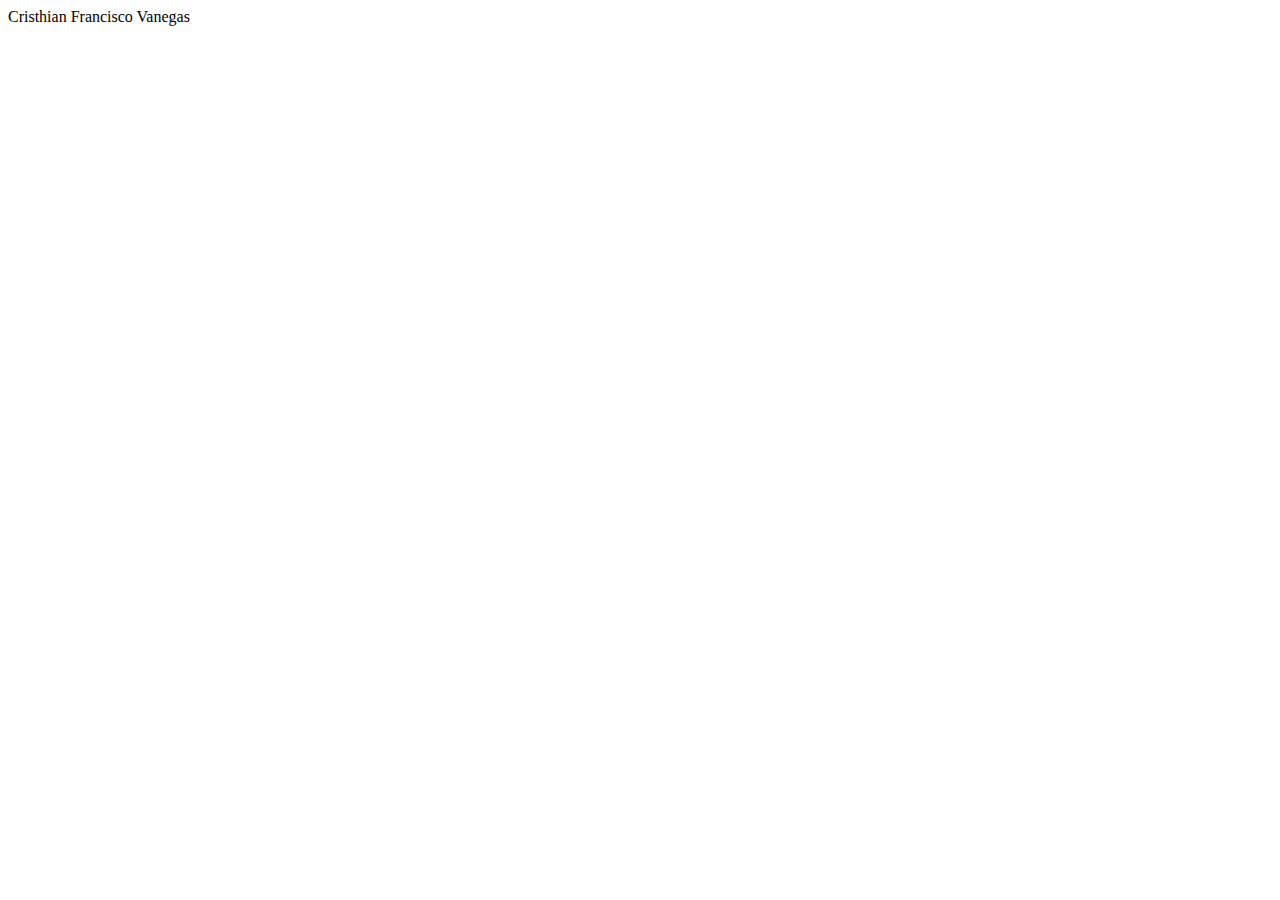
==== HTML/index.html @ 8f5778f5 "Se crea Reame y HTML para iniar el protecto." ====
<!DOCTYPE html>
<html lang="es">
<head>
    <meta charset="UTF-8">
    <meta name="viewport" content="width=device-width, initial-scale=1.0">
    <title>Autobiografia</title>
</head>
<body>
    <span>Cristhian Francisco Vanegas</span>
</body>
</html>
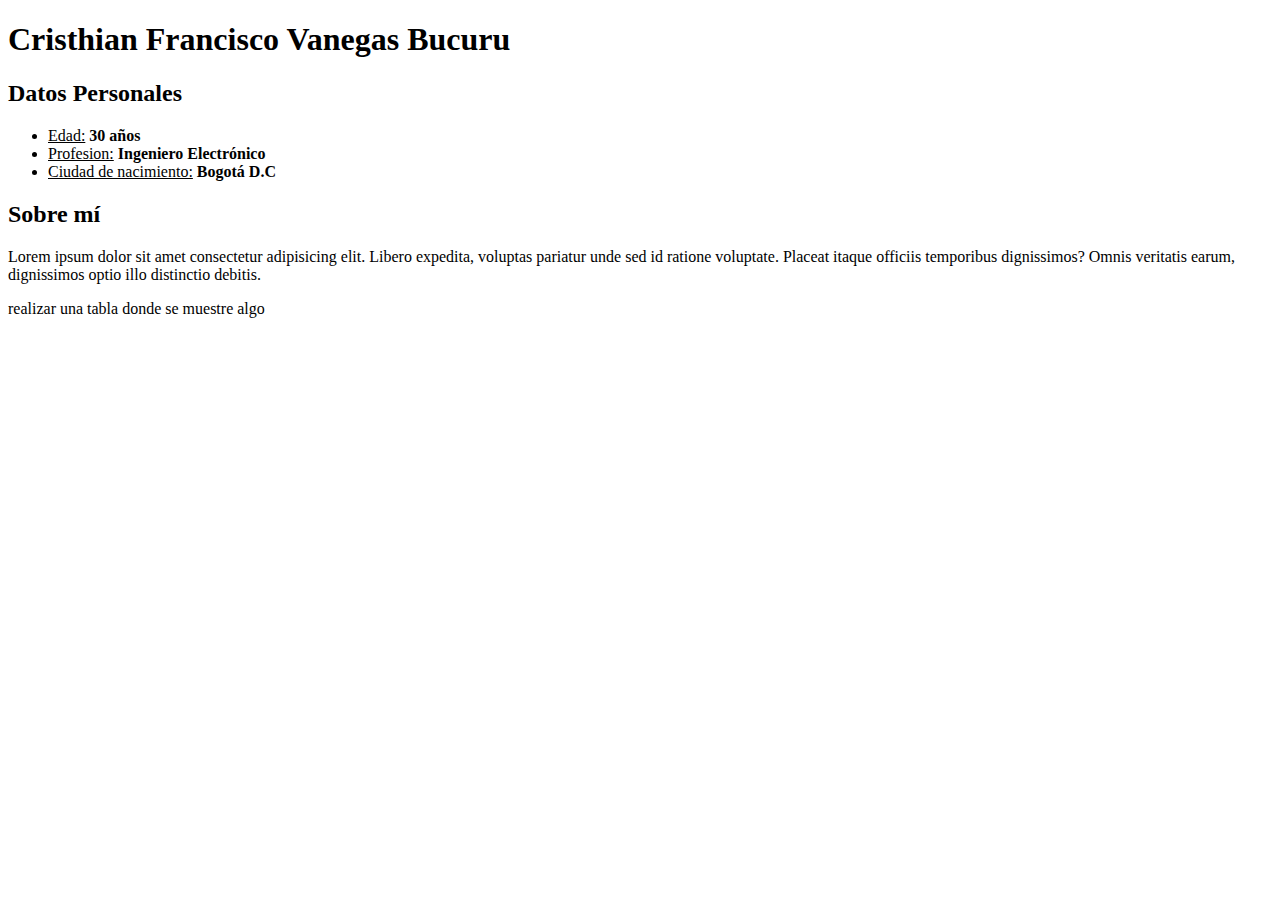
==== commit 868f20e8: "Se agrega etiquetas que se debe llenar para el proyecto" ====
--- a/HTML/index.html
+++ b/HTML/index.html
@@ -3,9 +3,32 @@
 <head>
     <meta charset="UTF-8">
     <meta name="viewport" content="width=device-width, initial-scale=1.0">
-    <title>Autobiografia</title>
+    <link rel="shortcut icon" href="favicon.ico" type="image/x-icon">
+    <title>Autobiografia Ing. Cristhian Vanegas</title>
 </head>
 <body>
-    <span>Cristhian Francisco Vanegas</span>
+    <header>
+        <h1>Cristhian Francisco Vanegas Bucuru</h1>
+        <h2>Datos Personales</h2>
+        <ul>
+            <li><u>Edad:</u> <b>30 años</b></li>
+            <li><u>Profesion:</u> <b>Ingeniero Electrónico</b></li>
+            <li><u>Ciudad de nacimiento:</u> <b>Bogotá D.C</b></li>
+        </ul>
+    </header>
+    <nav></nav>
+    <main>
+        <section>
+            <h2>Sobre mí</h2>
+            <p>Lorem ipsum dolor sit amet consectetur adipisicing elit. Libero expedita, voluptas pariatur unde sed id ratione voluptate. Placeat itaque officiis temporibus dignissimos? Omnis veritatis earum, dignissimos optio illo distinctio debitis.</p>
+        </section>
+        <table>
+            realizar una tabla donde se muestre algo
+        </table>
+        <img src="" alt="" ingresar una foto como perfil>
+        <video src="">ingresar un vide de la cancion favorita</video>
+        <iframe src="" frameborder="0"> El lugar favorito con el mapa</iframe>
+    </main>
+    <footer></footer>
 </body>
 </html>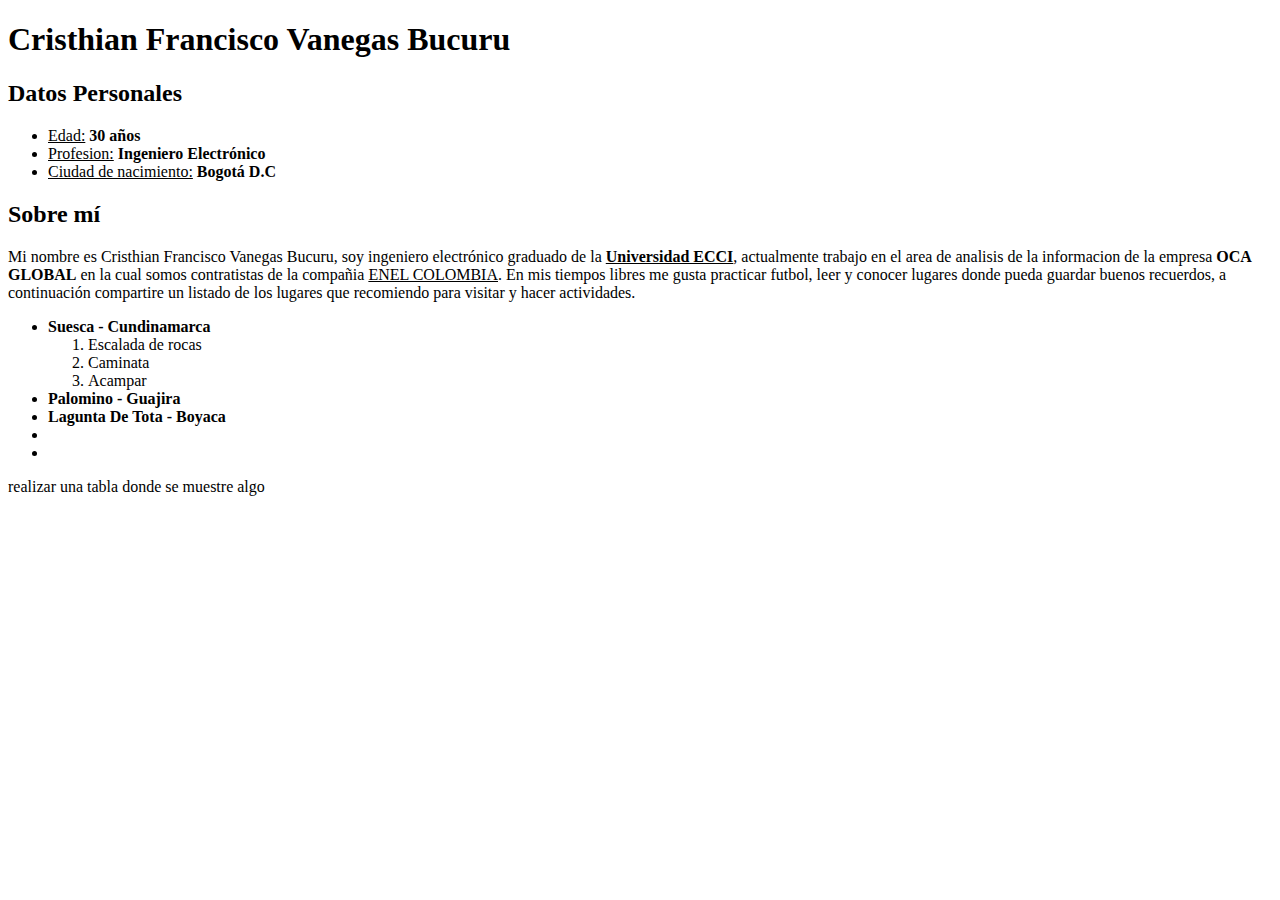
==== commit ffb973c0: "Avance del proyecto" ====
--- a/HTML/index.html
+++ b/HTML/index.html
@@ -20,7 +20,22 @@
     <main>
         <section>
             <h2>Sobre mí</h2>
-            <p>Lorem ipsum dolor sit amet consectetur adipisicing elit. Libero expedita, voluptas pariatur unde sed id ratione voluptate. Placeat itaque officiis temporibus dignissimos? Omnis veritatis earum, dignissimos optio illo distinctio debitis.</p>
+            <p>Mi nombre es Cristhian Francisco Vanegas Bucuru, soy ingeniero electrónico graduado de la <strong><u>Universidad ECCI</u></strong>, actualmente trabajo en el area de analisis de la informacion de la empresa <strong>OCA GLOBAL</strong> en la cual somos contratistas de la compañia <u>ENEL COLOMBIA</u>. En mis tiempos libres me gusta practicar futbol, leer y conocer lugares donde pueda guardar buenos recuerdos, a continuación compartire un listado de los lugares que recomiendo para visitar y hacer actividades.
+            </p>
+            <ul>
+                <li><strong>Suesca - Cundinamarca</strong>
+                    <ol>
+                        <li>Escalada de rocas</li>
+                        <li>Caminata</li>
+                        <li>Acampar</li>
+                    </ol>
+                </li>
+                <li><strong>Palomino - Guajira</strong></li>
+                <li><strong>Lagunta De Tota - Boyaca</strong></li>
+                <li></li>
+                <li></li>
+            </ul>
+
         </section>
         <table>
             realizar una tabla donde se muestre algo
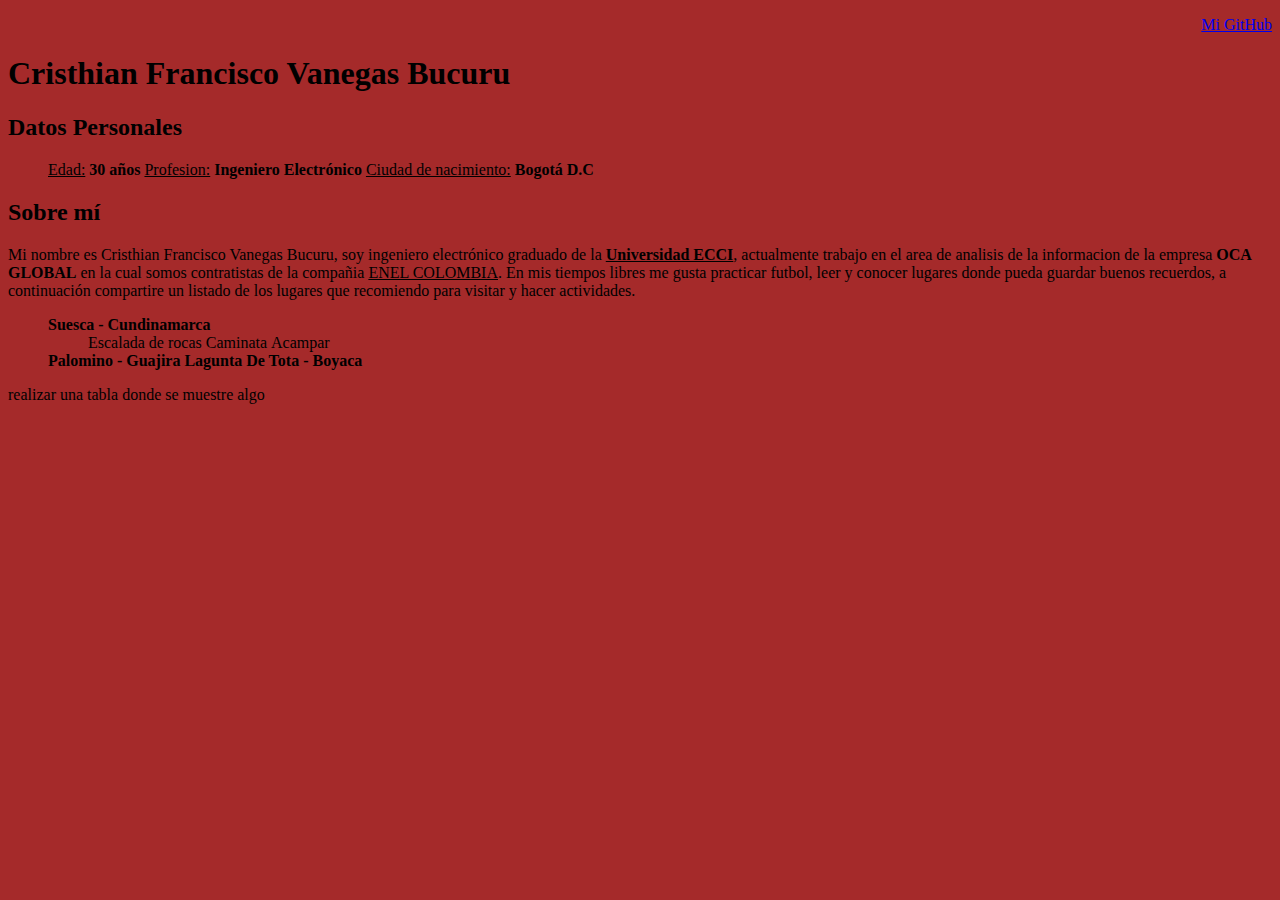
==== commit 62e91722: "Se crear la hoja style para el diseño" ====
--- a/HTML/index.html
+++ b/HTML/index.html
@@ -4,10 +4,16 @@
     <meta charset="UTF-8">
     <meta name="viewport" content="width=device-width, initial-scale=1.0">
     <link rel="shortcut icon" href="favicon.ico" type="image/x-icon">
+    <link rel="stylesheet" href="./CSS/style.css">
     <title>Autobiografia Ing. Cristhian Vanegas</title>
 </head>
 <body>
     <header>
+        <nav>
+            <ul>
+                <li><a href="https://github.com/">Mi GitHub</a></li>
+            </ul>
+        </nav>
         <h1>Cristhian Francisco Vanegas Bucuru</h1>
         <h2>Datos Personales</h2>
         <ul>
@@ -16,7 +22,7 @@
             <li><u>Ciudad de nacimiento:</u> <b>Bogotá D.C</b></li>
         </ul>
     </header>
-    <nav></nav>
+    
     <main>
         <section>
             <h2>Sobre mí</h2>
--- a/HTML/CSS/style.css
+++ b/HTML/CSS/style.css
@@ -0,0 +1,12 @@
+body{
+    background-color: brown;
+}
+
+nav{
+    text-align: right;
+}
+
+li{
+    list-style: none;
+    display: inline;
+}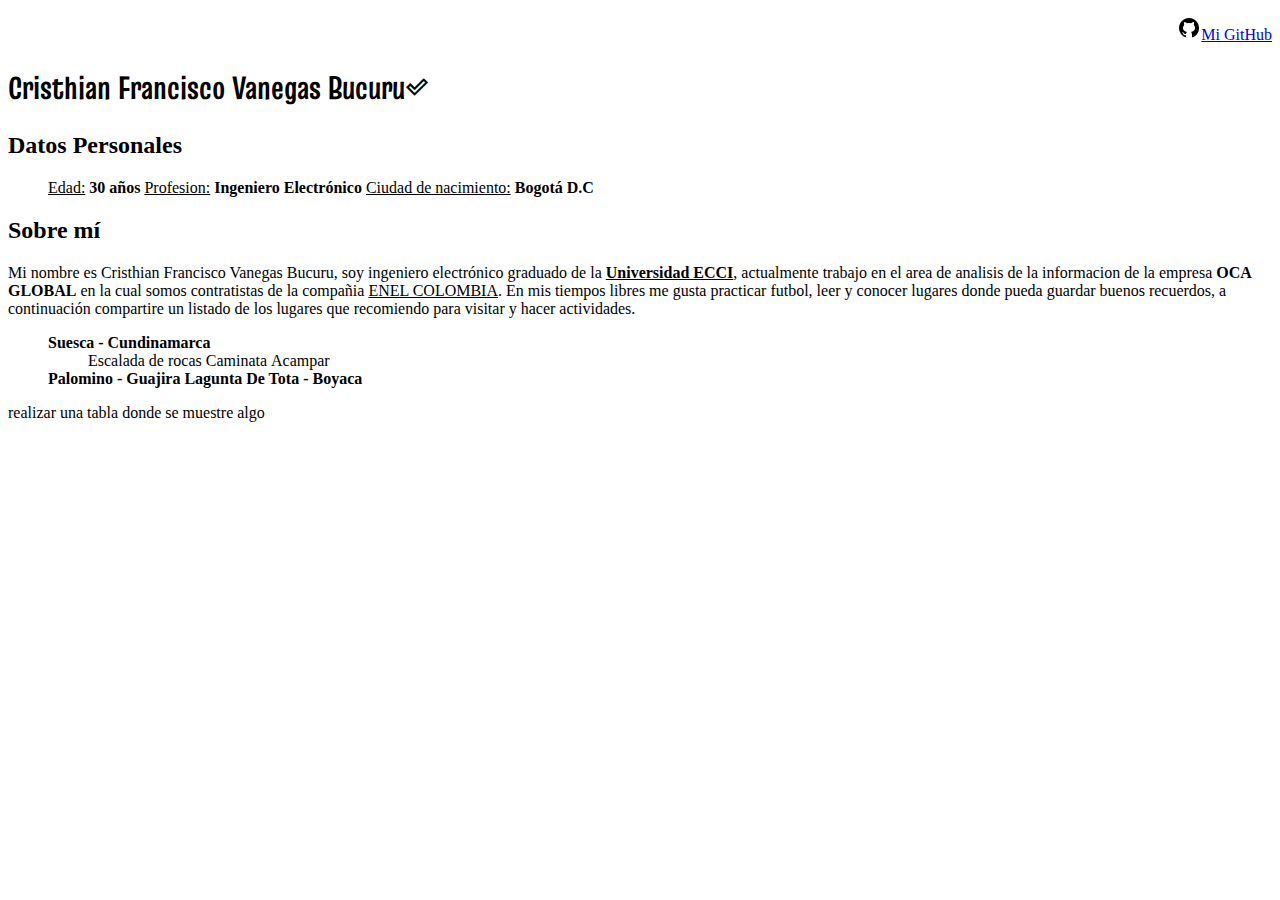
==== commit 793fff90: "Se agregan elementos en CSS" ====
--- a/HTML/index.html
+++ b/HTML/index.html
@@ -5,16 +5,21 @@
     <meta name="viewport" content="width=device-width, initial-scale=1.0">
     <link rel="shortcut icon" href="favicon.ico" type="image/x-icon">
     <link rel="stylesheet" href="./CSS/style.css">
+    <link rel="preconnect" href="https://fonts.googleapis.com">
+    <link rel="preconnect" href="https://fonts.gstatic.com" crossorigin>
+    <link href="https://fonts.googleapis.com/css2?family=Oswald:wght@200..700&family=Truculenta:opsz,wght@12..72,100..900&display=swap" rel="stylesheet">
+    <link rel="stylesheet" href="https://fonts.googleapis.com/css2?family=Material+Symbols+Outlined:opsz,wght,FILL,GRAD@20..48,100..700,0..1,-50..200" />
     <title>Autobiografia Ing. Cristhian Vanegas</title>
 </head>
 <body>
     <header>
         <nav>
             <ul>
-                <li><a href="https://github.com/">Mi GitHub</a></li>
+                <li><img src="git.ico" alt="github"><a href="https://github.com/">Mi GitHub</a></li>
             </ul>
         </nav>
-        <h1>Cristhian Francisco Vanegas Bucuru</h1>
+        <h1 class="encabezado">Cristhian Francisco Vanegas Bucuru<span class="material-symbols-outlined">done_outline</span></h1>
+        
         <h2>Datos Personales</h2>
         <ul>
             <li><u>Edad:</u> <b>30 años</b></li>
--- a/HTML/CSS/style.css
+++ b/HTML/CSS/style.css
@@ -1,6 +1,6 @@
-body{
+/* body{
     background-color: brown;
-}
+} */
 
 nav{
     text-align: right;
@@ -9,4 +9,19 @@
 li{
     list-style: none;
     display: inline;
-}+}
+
+.encabezado{
+    font-family: "Truculenta", sans-serif;
+    font-optical-sizing: auto;
+    font-weight: 16px;
+    font-style: normal;
+    font-variation-settings:"wdth" 100;
+  }
+
+
+.icono {
+  font-variation-settings: 'FILL' 0,'wght' 400,'GRAD' 0,'opsz' 24;
+  font-family: 'Segoe UI', Tahoma, Geneva, Verdana, sans-serif;
+  
+}
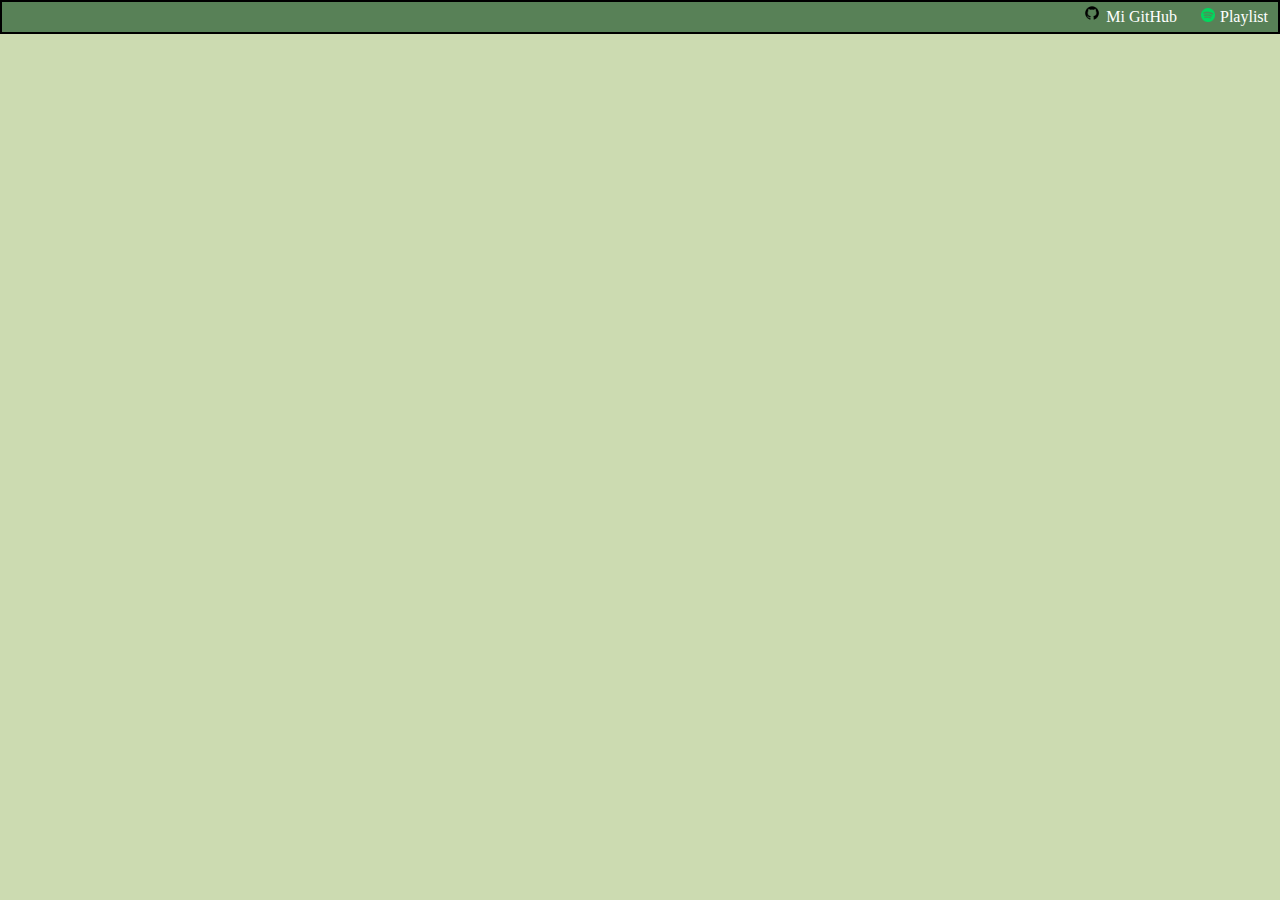
==== commit 344b7e2f: "Se agregan campos" ====
--- a/HTML/index.html
+++ b/HTML/index.html
@@ -5,56 +5,81 @@
     <meta name="viewport" content="width=device-width, initial-scale=1.0">
     <link rel="shortcut icon" href="favicon.ico" type="image/x-icon">
     <link rel="stylesheet" href="./CSS/style.css">
-    <link rel="preconnect" href="https://fonts.googleapis.com">
-    <link rel="preconnect" href="https://fonts.gstatic.com" crossorigin>
-    <link href="https://fonts.googleapis.com/css2?family=Oswald:wght@200..700&family=Truculenta:opsz,wght@12..72,100..900&display=swap" rel="stylesheet">
-    <link rel="stylesheet" href="https://fonts.googleapis.com/css2?family=Material+Symbols+Outlined:opsz,wght,FILL,GRAD@20..48,100..700,0..1,-50..200" />
+    <link rel="preconnect" href="https://fonts.googleapis.com"><link rel="preconnect" href="https://fonts.gstatic.com" crossorigin><link href="https://fonts.googleapis.com/css2?family=Dongle&family=Lugrasimo&family=Marmelad&display=swap" rel="stylesheet">
     <title>Autobiografia Ing. Cristhian Vanegas</title>
 </head>
 <body>
-    <header>
-        <nav>
-            <ul>
-                <li><img src="git.ico" alt="github"><a href="https://github.com/">Mi GitHub</a></li>
+    <div id="contenedor">
+        <header>
+            <div id="container-header">
+                <nav>
+                    <ul class="enlaces">
+                        <li class="navegacion"><img id="github" src="./images/github_git_icon_145985.png" alt="github"><a href="https://github.com/" target="_blank">Mi GitHub</a></li>
+                        <li class="navegacion"><img id="spotify" src="./images/spotify.ico" alt="spotify"><a href="https://open.spotify.com/playlist/37i9dQZF1DWWwzidNQX6jx" target="_blank">Playlist</a></li>
+                    </ul>
+                </nav>
+            </div>
+            
+        </header>
+ <!-- 
+    <main>
+        <div class="container">
+            <figure>
+                <img id="foto" src="./images/SIG.ico" alt="foto">
+            </figure>
+            <h1 class="encabezado">Cristhian Francisco Vanegas Bucuru</h1>
+            <ul class="datos">
+                <li class="dato">Edad: <b>30 Años</b></li>
+                <li class="dato">Ciudad: <b>Bogota</b></li>
+                <li class="dato">Profesion: <b>Ingeniero Electrónico</b></li>
             </ul>
-        </nav>
-        <h1 class="encabezado">Cristhian Francisco Vanegas Bucuru<span class="material-symbols-outlined">done_outline</span></h1>
-        
-        <h2>Datos Personales</h2>
-        <ul>
-            <li><u>Edad:</u> <b>30 años</b></li>
-            <li><u>Profesion:</u> <b>Ingeniero Electrónico</b></li>
-            <li><u>Ciudad de nacimiento:</u> <b>Bogotá D.C</b></li>
-        </ul>
-    </header>
-    
-    <main>
-        <section>
-            <h2>Sobre mí</h2>
-            <p>Mi nombre es Cristhian Francisco Vanegas Bucuru, soy ingeniero electrónico graduado de la <strong><u>Universidad ECCI</u></strong>, actualmente trabajo en el area de analisis de la informacion de la empresa <strong>OCA GLOBAL</strong> en la cual somos contratistas de la compañia <u>ENEL COLOMBIA</u>. En mis tiempos libres me gusta practicar futbol, leer y conocer lugares donde pueda guardar buenos recuerdos, a continuación compartire un listado de los lugares que recomiendo para visitar y hacer actividades.
+        </div>
+
+            <h2 id="Sobre">Sobre mí</h2>
+
+            <p>Mi nombre es Cristhian Francisco Vanegas Bucuru, soy ingeniero electrónico graduado de la <strong><u>Universidad ECCI</u></strong>, actualmente trabajo en el area de analisis de la informacion de la empresa <strong>OCA GLOBAL</strong> en la cual somos contratistas de la compañia <u>ENEL COLOMBIA</u>. En mis tiempos libres me gusta practicar futbol, leer y conocer lugares donde pueda guardar buenos recuerdos, a continuación les comparto lugares que recomiendo para visitar y hacer actividades:
             </p>
-            <ul>
-                <li><strong>Suesca - Cundinamarca</strong>
+
+            <ul class="location">
+                <li class="lugares"><strong>Suesca - Cundinamarca</strong>
                     <ol>
                         <li>Escalada de rocas</li>
                         <li>Caminata</li>
                         <li>Acampar</li>
                     </ol>
                 </li>
-                <li><strong>Palomino - Guajira</strong></li>
-                <li><strong>Lagunta De Tota - Boyaca</strong></li>
-                <li></li>
-                <li></li>
+                <li class="lugares"><strong>Palomino - Guajira</strong>
+                    <ol>
+                        <li>Tubing</li>
+                        <li>Surf</li>
+                        <li>Caminata y Cabalgata en la finca la Mello</li>
+                    </ol>
+                </li>
+                <li class="lugares"><strong>Lagunta De Tota - Boyaca</strong>
+                    <ol>
+                        <li>Glamping</li>
+                        <li>Cabalgata</li>
+                        <li>Pescar</li>
+                    </ol>
+                </li>
+                <li class="lugares"><strong>Villa de leyva</strong>
+                    <ol>
+                        <li>Glamping</li>
+                        <li>Visitar pozos azules</li>
+                        <li>Visitar el Parque Aventura Park</li>
+                    </ol>
+                </li>
             </ul>
 
-        </section>
+        </div>
         <table>
-            realizar una tabla donde se muestre algo
-        </table>
-        <img src="" alt="" ingresar una foto como perfil>
-        <video src="">ingresar un vide de la cancion favorita</video>
-        <iframe src="" frameborder="0"> El lugar favorito con el mapa</iframe>
+                realizar una tabla donde se muestre algo
+            </table>
+            <img src="" alt="" ingresar una foto como perfil>
+            <video src="">ingresar un vide de la cancion favorita</video>
+            <iframe src="" frameborder="0"> El lugar favorito con el mapa</iframe> 
     </main>
-    <footer></footer>
+    <footer></footer>-->
+    </div>
 </body>
 </html>--- a/HTML/CSS/style.css
+++ b/HTML/CSS/style.css
@@ -1,27 +1,86 @@
-/* body{
-    background-color: brown;
-} */
+*{
+  margin: 0;
+  padding: 0;
+}
+
+*,*::before,*::after{
+  box-sizing: border-box;
+}
+body{
+  background:#ccdbb1;
+}
+
+#container-header{
+  border: 2px solid black;
+}
+
+header{
+  line-height: 30px;
+  width: 100%;
+ /*  position: fixed;
+  z-index: 100; */
+}
+
+#github{
+  width: 1.4%;
+  margin-right: 5px;
+  height: 10%;
+}
+
+#spotify{
+  width: 1.1%;
+  margin-right: 5px}
 
 nav{
-    text-align: right;
+  background-color: #588157;
+  text-align: right;
 }
 
-li{
-    list-style: none;
-    display: inline;
+.navegacion{
+  list-style: none;
+  display: inline;
+  margin: 10px;
+}
+
+a{
+  text-decoration: none;
+  color: white;
+}
+/* main{
+  margin: 0 5px;
 }
 
 .encabezado{
-    font-family: "Truculenta", sans-serif;
-    font-optical-sizing: auto;
-    font-weight: 16px;
-    font-style: normal;
-    font-variation-settings:"wdth" 100;
-  }
+  font-family: "Marmelad", sans-serif;
+  font-weight: 400;
+  font-style: normal;
+  font-size: 50px;
+  text-transform: uppercase;
+  margin: 10px;
+}
 
+.dato {
+  margin-left: 10px;
+  list-style: none;
+  font-family: Cambria, Cochin, Georgia, Times, 'Times New Roman', serif;
+  font-size: 20px;
+} 
 
-.icono {
-  font-variation-settings: 'FILL' 0,'wght' 400,'GRAD' 0,'opsz' 24;
-  font-family: 'Segoe UI', Tahoma, Geneva, Verdana, sans-serif;
-  
+b{
+  text-decoration: underline;
 }
+
+#Sobre{
+  margin: 10px;
+}
+
+P{
+  margin: 10px;
+  text-align: justify;
+}
+
+.lugares{
+  margin-left: 50px;
+  margin-bottom: 10px;
+}
+ */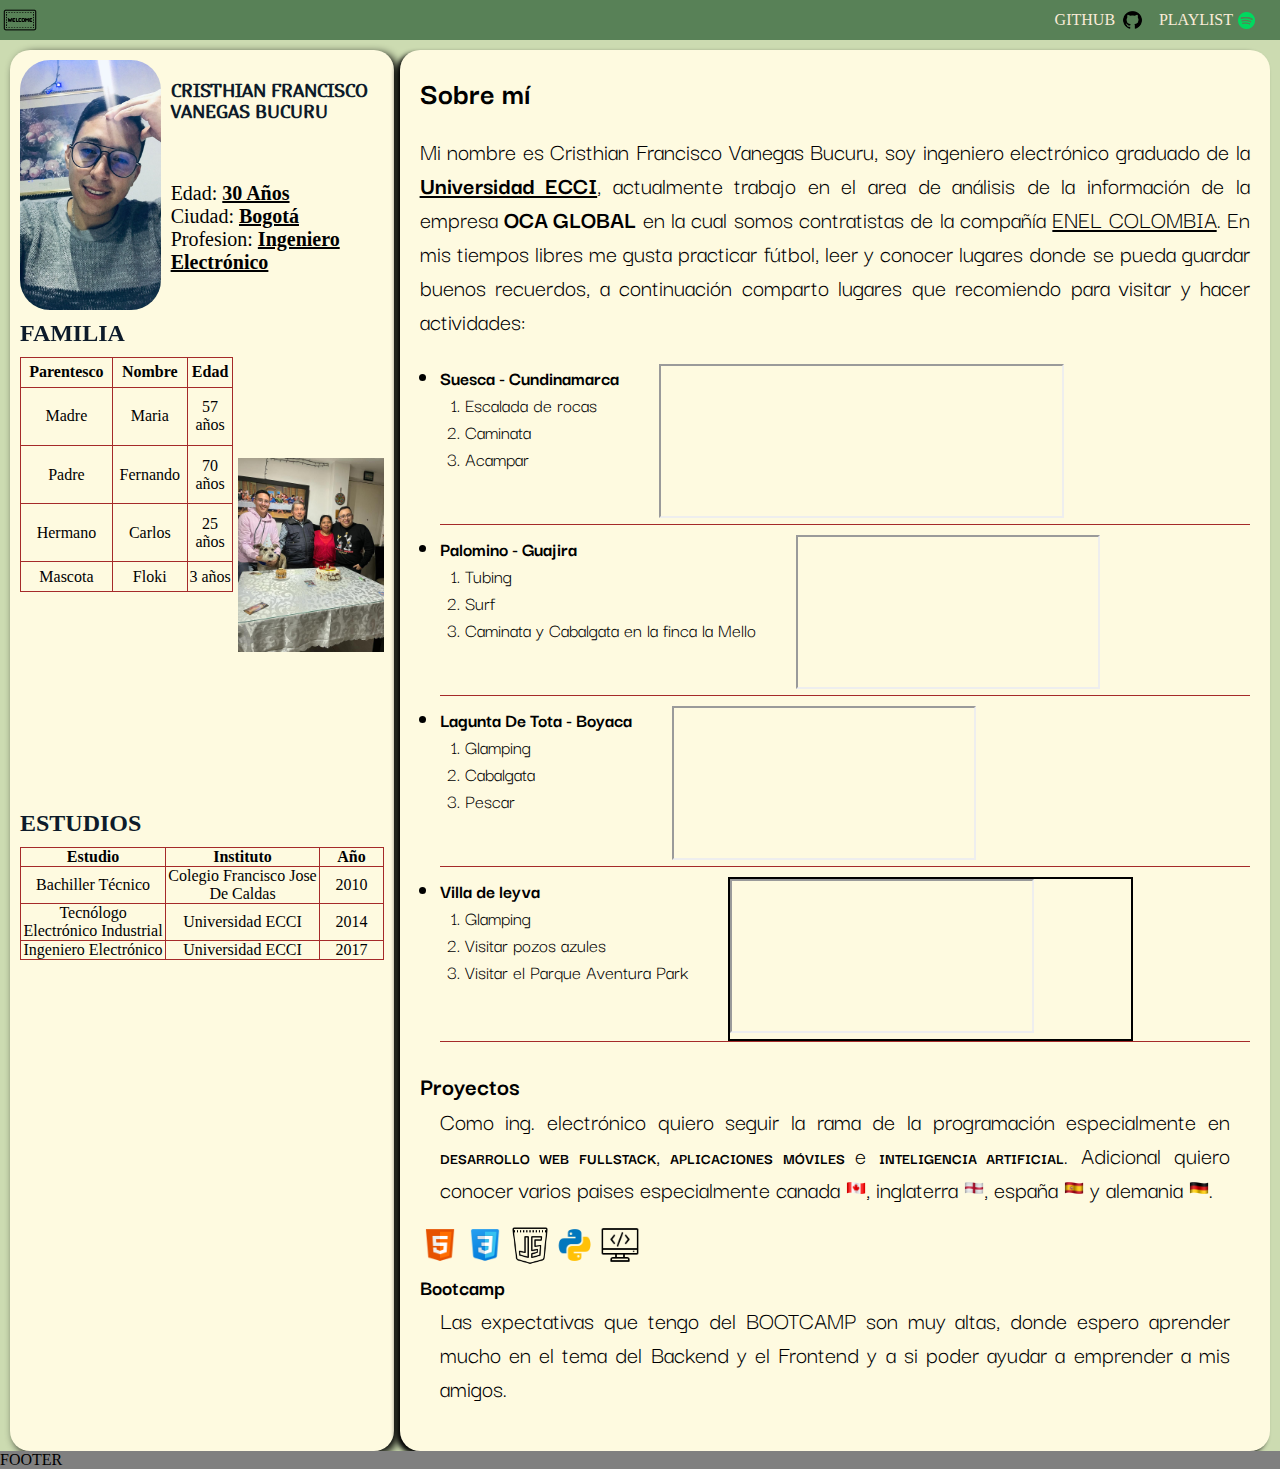
==== commit c98dbe0c: "Se agregan estilos e imagnes" ====
--- a/HTML/index.html
+++ b/HTML/index.html
@@ -6,80 +6,180 @@
     <link rel="shortcut icon" href="favicon.ico" type="image/x-icon">
     <link rel="stylesheet" href="./CSS/style.css">
     <link rel="preconnect" href="https://fonts.googleapis.com"><link rel="preconnect" href="https://fonts.gstatic.com" crossorigin><link href="https://fonts.googleapis.com/css2?family=Dongle&family=Lugrasimo&family=Marmelad&display=swap" rel="stylesheet">
+    <link rel="preconnect" href="https://fonts.googleapis.com">
+    <link rel="preconnect" href="https://fonts.gstatic.com" crossorigin>
+    <link href="https://fonts.googleapis.com/css2?family=Darker+Grotesque:wght@300..900&display=swap" rel="stylesheet">
     <title>Autobiografia Ing. Cristhian Vanegas</title>
 </head>
 <body>
-    <div id="contenedor">
-        <header>
-            <div id="container-header">
-                <nav>
-                    <ul class="enlaces">
-                        <li class="navegacion"><img id="github" src="./images/github_git_icon_145985.png" alt="github"><a href="https://github.com/" target="_blank">Mi GitHub</a></li>
-                        <li class="navegacion"><img id="spotify" src="./images/spotify.ico" alt="spotify"><a href="https://open.spotify.com/playlist/37i9dQZF1DWWwzidNQX6jx" target="_blank">Playlist</a></li>
+    <header>
+        <div id="container-header">
+            <nav class="nav">
+                <img src="./images/bienvenido.png" alt="welcome" class="logo">
+                <ul class="enlaces">
+                    <li class="navegacion">
+                        <div class="estilo1">
+                            <img id="github" src="./images/git.png" alt="github"><a href="https://github.com/" target="_blank" class="nav-link">GitHub</a>
+                        </div></li>
+                    <li class="navegacion">
+                        <div class="estilo2">
+                            <img id="spotify" src="./images/spotify.ico" alt="spotify"><a href="https://open.spotify.com/playlist/37i9dQZF1DWWwzidNQX6jx" target="_blank" class="nav-link">Playlist</a>
+                        </div>
+                    </li>
+                </ul>
+            </nav>
+        </div>
+    </header>
+<!--CONTENIDO PRINCIPAL-->
+    <div class="main">
+    <main class="container-main">
+        <h1 id="Sobre">Sobre mí</h1>
+        <div class="contenido">
+            <p>Mi nombre es Cristhian Francisco Vanegas Bucuru, soy ingeniero electrónico graduado de la <strong><u>Universidad ECCI</u></strong>, actualmente trabajo en el area de análisis de la información de la empresa <strong>OCA GLOBAL</strong> en la cual somos contratistas de la compañía <u>ENEL COLOMBIA</u>. En mis tiempos libres me gusta practicar fútbol, leer y conocer lugares donde se pueda guardar buenos recuerdos, a continuación comparto lugares que recomiendo para visitar y hacer actividades:
+            </p>
+            <ul class="location">
+                <div class="suesca">
+                    <li class="lugares1"><strong>Suesca - Cundinamarca</strong>
+                        <ol class="activity">
+                            <li>Escalada de rocas</li>
+                            <li>Caminata</li>
+                            <li>Acampar</li>
+                        </ol>
+                    </li>
+                    <div class="map-suesca">
+                        <iframe src="https://www.google.com/maps/embed?pb=!1m18!1m12!1m3!1d2810.091004162206!2d-73.7915276403653!3d5.092576591202951!2m3!1f0!2f0!3f0!3m2!1i1024!2i768!4f13.1!3m3!1m2!1s0x8e4013230a9ea049%3A0x4e8ea4047a0dc01f!2sRocas%20de%20suesca!5e0!3m2!1ses!2sco!4v1711060129927!5m2!1ses!2sco" allowfullscreen="" loading="lazy" referrerpolicy="no-referrer-when-downgrade"></iframe>
+                    </div> 
+                </div>
+                <div class="palomino">
+                    <li class="lugares2"><strong>Palomino - Guajira</strong>
+                        <ol class="activity">
+                            <li>Tubing</li>
+                            <li>Surf</li>
+                            <li>Caminata y Cabalgata en la finca la Mello</li>
+                        </ol>
+                    </li>
+                    <div class="map-palomino">
+                        <iframe src="https://www.google.com/maps/embed?pb=!1m18!1m12!1m3!1d1956.6114264970622!2d-73.56034441123671!3d11.245010177951961!2m3!1f0!2f0!3f0!3m2!1i1024!2i768!4f13.1!3m3!1m2!1s0x8ef4b5fe1ead83b5%3A0x5050cfb182154932!2sPalomino%2C%20Dibulla%2C%20La%20Guajira!5e0!3m2!1ses!2sco!4v1711061300190!5m2!1ses!2sco" allowfullscreen="" loading="lazy"></iframe>
+                    </div>
+                </div>    
+                <div class=" tota">
+                    <li class="lugares3"><strong>Lagunta De Tota - Boyaca</strong>
+                        <ol class="activity">
+                            <li>Glamping</li>
+                            <li>Cabalgata</li>
+                            <li>Pescar</li>
+                        </ol>
+                    </li>
+                    <div class="map-tota">
+                        <iframe src="https://www.google.com/maps/embed?pb=!1m18!1m12!1m3!1d53429.85246286935!2d-72.95491800011051!3d5.537694777417233!2m3!1f0!2f0!3f0!3m2!1i1024!2i768!4f13.1!3m3!1m2!1s0x8e6a59f21d23516f%3A0xedea6fa8bc3482ee!2sLaguna%20De%20Tota!5e0!3m2!1ses!2sco!4v1711061765283!5m2!1ses!2sco" allowfullscreen="" loading="lazy"></iframe>
+                    </div>
+                </div>
+                <div class="villa">
+                    <li class="lugares4"><strong>Villa de leyva</strong>
+                        <ol class="activity">
+                            <li>Glamping</li>
+                            <li>Visitar pozos azules</li>
+                            <li>Visitar el Parque Aventura Park</li>
+                        </ol>
+                    </li>
+                    <div class="map-villa">
+                        <iframe src="https://www.google.com/maps/embed?pb=!1m18!1m12!1m3!1d9443.54818647559!2d-73.52896292680144!3d5.637197839881152!2m3!1f0!2f0!3f0!3m2!1i1024!2i768!4f13.1!3m3!1m2!1s0x8e41d70e3c78a119%3A0x63446b78661193dd!2sVilla%20de%20Leyva%2C%20Boyac%C3%A1!5e0!3m2!1ses!2sco!4v1711062106442!5m2!1ses!2sco" allowfullscreen="" loading="lazy" ></iframe>
+                    </div>
+                </div>
+            </ul>
+            <section class="proyectos">
+                <h3>Proyectos</h3>
+                <p>Como ing. electrónico quiero seguir la rama de la programación especialmente en <strong>desarrollo web fullstack</strong>,<strong> aplicaciones móviles </strong>e <strong>inteligencia artificial</strong>. Adicional quiero conocer varios paises especialmente canada <img src="./images/canada.png" alt="canada">, inglaterra <img src="./images/inglaterra.png" alt="inglaterra">, españa <img src="./images/espana.png" alt="spain"> y alemania <img src="./images/alemania.png" alt="germany">.</p>
+                <div class="programacion">
+                    <img src="./images/html.png" alt="html">
+                    <img src="./images/CSS.png" alt="css">
+                    <img src="./images/JS.png" alt="javascript">
+                    <img src="./images/python.png" alt="">
+                    <img src="images/backend.png" alt="">
+                </div>
+            </section>
+            <section class="bootcamp">
+                <h4>Bootcamp</h4>
+                <p>Las expectativas que tengo del BOOTCAMP son muy altas, donde espero aprender mucho en el tema del Backend y el Frontend y a si poder ayudar a emprender a mis amigos.</p>
+            </section>
+        </div>
+        
+         <!-- <video src="">ingresar un vide de la cancion favorita</video>
+            <iframe src="" frameborder="0"> El lugar favorito con el mapa</iframe> -->
+    </main>
+<!-------------------------------ASIDE---------------------------------->    
+    <aside>
+            <div class="informacion">
+                <img id="foto" src="./images/Foto.jpeg" alt="foto">
+                <div class="name">
+                    <h1 class="encabezado">Cristhian Francisco Vanegas Bucuru</h1>
+                    <ul class="datos">
+                        <li class="dato">Edad: <b>30 Años</b></li>
+                        <li class="dato">Ciudad: <b>Bogotá</b></li>
+                        <li class="dato">Profesion: <b>Ingeniero Electrónico</b></li>
                     </ul>
-                </nav>
+                </div>  
             </div>
-            
-        </header>
- <!-- 
-    <main>
-        <div class="container">
-            <figure>
-                <img id="foto" src="./images/SIG.ico" alt="foto">
-            </figure>
-            <h1 class="encabezado">Cristhian Francisco Vanegas Bucuru</h1>
-            <ul class="datos">
-                <li class="dato">Edad: <b>30 Años</b></li>
-                <li class="dato">Ciudad: <b>Bogota</b></li>
-                <li class="dato">Profesion: <b>Ingeniero Electrónico</b></li>
-            </ul>
-        </div>
-
-            <h2 id="Sobre">Sobre mí</h2>
-
-            <p>Mi nombre es Cristhian Francisco Vanegas Bucuru, soy ingeniero electrónico graduado de la <strong><u>Universidad ECCI</u></strong>, actualmente trabajo en el area de analisis de la informacion de la empresa <strong>OCA GLOBAL</strong> en la cual somos contratistas de la compañia <u>ENEL COLOMBIA</u>. En mis tiempos libres me gusta practicar futbol, leer y conocer lugares donde pueda guardar buenos recuerdos, a continuación les comparto lugares que recomiendo para visitar y hacer actividades:
-            </p>
-
-            <ul class="location">
-                <li class="lugares"><strong>Suesca - Cundinamarca</strong>
-                    <ol>
-                        <li>Escalada de rocas</li>
-                        <li>Caminata</li>
-                        <li>Acampar</li>
-                    </ol>
-                </li>
-                <li class="lugares"><strong>Palomino - Guajira</strong>
-                    <ol>
-                        <li>Tubing</li>
-                        <li>Surf</li>
-                        <li>Caminata y Cabalgata en la finca la Mello</li>
-                    </ol>
-                </li>
-                <li class="lugares"><strong>Lagunta De Tota - Boyaca</strong>
-                    <ol>
-                        <li>Glamping</li>
-                        <li>Cabalgata</li>
-                        <li>Pescar</li>
-                    </ol>
-                </li>
-                <li class="lugares"><strong>Villa de leyva</strong>
-                    <ol>
-                        <li>Glamping</li>
-                        <li>Visitar pozos azules</li>
-                        <li>Visitar el Parque Aventura Park</li>
-                    </ol>
-                </li>
-            </ul>
-
-        </div>
-        <table>
-                realizar una tabla donde se muestre algo
-            </table>
-            <img src="" alt="" ingresar una foto como perfil>
-            <video src="">ingresar un vide de la cancion favorita</video>
-            <iframe src="" frameborder="0"> El lugar favorito con el mapa</iframe> 
-    </main>
-    <footer></footer>-->
+            <div class="family">
+                <div class="container-family">
+                    <h2 class="title1">FAMILIA</h2>
+                    <table class="tabla1">
+                        <tr>
+                            <th>Parentesco</th>
+                            <th>Nombre</th>
+                            <th>Edad</th>
+                        </tr>
+                        <tr>
+                            <td>Madre</td>
+                            <td>Maria</td>
+                            <td>57 años</td>
+                        </tr>
+                        <tr>
+                            <td>Padre</td>
+                            <td>Fernando</td>
+                            <td>70 años</td>
+                        </tr>
+                        <tr>
+                            <td>Hermano</td>
+                            <td>Carlos</td>
+                            <td>25 años</td>
+                        </tr>
+                        <tr>
+                            <td>Mascota</td>
+                            <td>Floki</td>
+                            <td>3 años</td>
+                        </tr>
+                  </table>
+                </div>    
+                <img class="familia" src="./images/familia.jpeg" alt="familia">
+            </div>
+            <div class="estudios">
+                <h2>ESTUDIOS</h2>
+            <table class="tabla2">
+                <tr>
+                  <th>Estudio</th>
+                  <th>Instituto</th>
+                  <th>Año</th>
+                </tr>
+                <tr>
+                  <td>Bachiller Técnico</td>
+                  <td>Colegio Francisco Jose De Caldas</td>
+                  <td>2010</td>
+                </tr>
+                <tr>
+                  <td>Tecnólogo Electrónico Industrial</td>
+                  <td>Universidad ECCI</td>
+                  <td>2014</td>
+                </tr>
+                <tr>
+                  <td>Ingeniero Electrónico</td>
+                  <td>Universidad ECCI</td>
+                  <td>2017</td>
+                </tr>
+              </table>  
+            </div>
+    </aside>
     </div>
+    <footer>FOOTER</footer>
 </body>
 </html>--- a/HTML/CSS/style.css
+++ b/HTML/CSS/style.css
@@ -7,60 +7,169 @@
   box-sizing: border-box;
 }
 body{
+  width: 100%;
+  height: 100%;
   background:#ccdbb1;
+  display: flex;
+  flex-wrap: wrap;
+}
+
+main,aside,footer{
+  color: black;
+  display: flex;
+}
+
+header{
+  color: black;
+  border: 2px solid white;
+  display: flex;
+}
+
+header,footer{
+  width: 100%;
+}
+
+header{
+  height: 40px;
 }
 
 #container-header{
-  border: 2px solid black;
-}
-
-header{
-  line-height: 30px;
-  width: 100%;
- /*  position: fixed;
-  z-index: 100; */
+  background-color: #588157;
+  position: fixed;
+  width: 100%;
+  top: 0;
+  left: 0;
+}
+
+.nav{
+  display: flex;
+  justify-content: space-between;
+  align-items: center;
+}
+
+.enlaces{
+  margin-right: 20px;
+  list-style: none;
+  justify-content: center;
+  align-items: center;
+  text-transform: uppercase;
+  display: flex;
+}
+
+.nav-link{
+  color: antiquewhite;
+  text-decoration: none;
+  border-radius: 5px;
+  padding: 5px;
+}
+
+.navegacion{
+  font-size: 16px;
+  margin:0 5px ;
+  text-transform: uppercase;
+  display: inline;
+
 }
 
 #github{
-  width: 1.4%;
-  margin-right: 5px;
-  height: 10%;
+  width: 15%;
+  height: 15%;
 }
 
 #spotify{
-  width: 1.1%;
-  margin-right: 5px}
-
-nav{
-  background-color: #588157;
-  text-align: right;
-}
-
-.navegacion{
-  list-style: none;
-  display: inline;
-  margin: 10px;
-}
-
-a{
-  text-decoration: none;
-  color: white;
-}
-/* main{
-  margin: 0 5px;
+  width: 17%;
+  height: 17%;
+}
+.estilo1{
+  display: flex;
+  flex-direction: row-reverse;
+  align-items: center;
+}
+
+.estilo1 #github{
+  align-items: center;
+}
+
+.estilo2{
+  width: 100px;
+  display: flex;
+  align-items: center;
+  flex-direction: row-reverse;
+}
+
+.nav-link:hover{
+  background-color: #d4a373;
+  transition: 0.3s;
+}
+
+.logo{
+  padding: 3px;
+  height: 40px;
+}
+
+.logo{
+  animation: rotate 5s infinite linear;
+}
+
+@keyframes rotate{
+  0%{
+    transform: rotate(0);
+  }
+  50%{
+    transform: rotate(360deg);
+  }
+}
+/* CONTENIDO PRINCIPAL ASIDE Y MAIN*/
+.main{
+  width: 100%;
+  display: flex;
+  flex-direction: row-reverse;
+  justify-content:space-between;
+}
+
+/*aside*/
+
+aside{
+  width: 30%;
+  flex-wrap: wrap;
+  flex-direction: column;
+  background-color:  #fefae0;
+  border-radius: 20px;
+  margin-left: 10px;
+  margin-top: 10px;
+  box-shadow: 4px 3px 9px 0px #000000;
+}
+
+.informacion{
+  display: flex;
+  width: 100%;
+}
+
+#foto{
+  margin-left: 10px;;
+  margin-top: 10px;
+  width: 150px;
+  height: 250px;
+  border-radius: 30px;
+  justify-content: flex-start;
 }
 
 .encabezado{
+  width: 100%;
+  margin-top: 30px;
+  margin-left: 10px;
   font-family: "Marmelad", sans-serif;
-  font-weight: 400;
-  font-style: normal;
-  font-size: 50px;
+  font-weight: 800;
+  font-size: 18px;
   text-transform: uppercase;
-  margin: 10px;
+  color: #0d1b2a;
+}
+
+.datos{
+  margin: 60px 0 0 10px;;
 }
 
 .dato {
-  margin-left: 10px;
   list-style: none;
   font-family: Cambria, Cochin, Georgia, Times, 'Times New Roman', serif;
   font-size: 20px;
@@ -70,17 +179,216 @@
   text-decoration: underline;
 }
 
+.family{
+  width: 100%;
+  height: 35%;
+  display: flex;
+  padding: 10px;
+}
+
+.family h2{
+  font-family: Cambria, Cochin, Georgia, Times, 'Times New Roman', serif;
+  color: #0d1b2a;
+}
+
+.tabla1{
+  width: 100%;
+  height: 50%;
+  margin-top: 10px;
+  border-collapse: collapse ;
+  justify-content: end;
+}
+
+.tabla1 th, td{
+  width: 25px;
+  text-align: center;
+  border: 1px solid brown;
+}
+
+.container-family{
+  width: 60%;
+  display: flex;
+  flex-direction: column;
+  padding-right: 5px ;
+}
+
+.title1{
+  position: relative;
+}
+
+.familia{
+  width: 40%;
+  object-fit: contain;
+  border-radius: 50px;
+}
+
+.familia:hover{
+  animation: escalar 3s;
+}
+@keyframes escalar {
+  0%{
+      transform: scale(1);
+  }
+  100%{
+      transform: scale(1.8);
+  }
+}
+
+.estudios{
+  display: flex;
+  width: 100%;
+  flex-direction: column;
+  padding: 10px 10px 10px 10px;
+}
+
+.estudios h2{
+  font-family: Cambria, Cochin, Georgia, Times, 'Times New Roman', serif;
+  color: #0d1b2a;
+}
+
+.tabla2{
+  width: 100%;
+  margin-top: 10px;
+  border-collapse: collapse ;
+}
+
+.tabla2 th, td{
+  width: 25px;
+  text-align: center;
+  border: 1px solid brown;
+  
+}
+
+/*Main*/
+.main{
+  display: flex;
+  flex-wrap: wrap;
+
+}
+main{
+  width: 70%;
+  border-radius: 20px;
+  background-color: #fefae0;
+  font-family: "Darker Grotesque", sans-serif;
+  font-optical-sizing: auto;
+  
+}
+
+.container-main{
+  width: 68%;
+  margin-top: 10px;
+  margin-right: 10px;
+  box-shadow: -4px 3px 5px 0 #000000;
+  display: flex;
+  flex-direction: column;
+  flex-wrap: wrap;
+}
+.contenido{
+  display: flex;
+  flex-wrap: wrap;
+}
+
 #Sobre{
-  margin: 10px;
-}
-
-P{
-  margin: 10px;
+  padding: 20px;
+}
+
+.contenido p{
+  padding: 0 20px 20px 20px;
   text-align: justify;
-}
-
-.lugares{
-  margin-left: 50px;
-  margin-bottom: 10px;
-}
- */+  font-size: 25px;
+}
+
+.location{
+  padding: 0 20px 20px 40px;
+  font-size: 20px;
+  width: 100%;
+}
+
+.activity{
+  padding-left: 25px;
+}
+
+.suesca,.palomino,.tota,.villa{
+  display: flex;
+  border-bottom: 1px solid brown;
+}
+
+.palomino,.tota,.villa{
+  margin-top: 10px;
+}
+
+.lugares1{
+  margin-right: 40px;  
+}
+
+.map-suesca{
+  width: 50%;
+  height: 50%;
+}
+
+.map-suesca iframe{
+  width: 100%;
+}
+
+.lugares2{
+  margin-right: 40px;  
+}
+
+.map-palomino{
+  width: 50%;
+  height: 50%;
+}
+
+map-palomino iframe{
+  width: 100%;
+}
+
+.lugares3{
+  margin-right: 40px;  
+}
+
+.map-tota{
+  width: 50%;
+  height: 50%;
+}
+
+.lugares4{
+  margin-right: 40px;  
+}
+
+.map-villa{
+  border: 2px solid black;
+  width: 50%;
+  height: 50%;
+}
+
+.proyectos{
+  height: 15%;
+}
+.proyectos,.bootcamp{
+  padding: 0 20px 20px 20px;
+  font-size: 22px;
+}
+
+.proyectos strong{
+  text-transform: uppercase;
+  font-size: 16px;
+}
+
+.proyectos img{
+  width: 20px;
+  height: 20px;
+}
+
+.programacion{
+  height: 35%;
+}
+.programacion img{
+  width: 40px;
+  height: 40px;
+}
+/* FOOTER*/
+
+footer{
+  background-color: gray;
+}